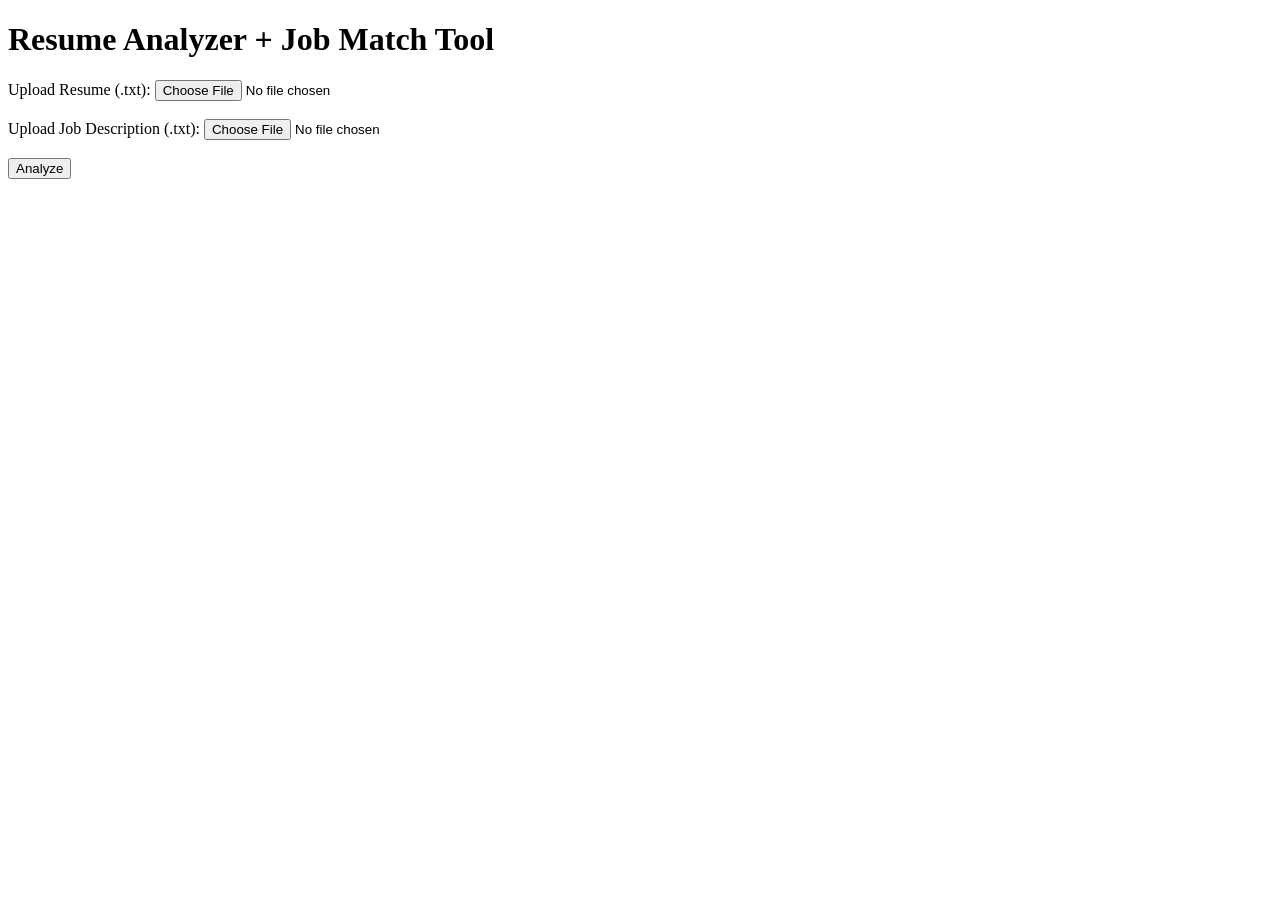
==== templates/index.html @ 1bf7ed00 "Added uploads folder handling for file uploads, also added html for website" ====
<!DOCTYPE html>
<html>
<head>
    <title>Resume Analyzer</title>
</head>
<body>
    <h1>Resume Analyzer + Job Match Tool</h1>

    <form action="/analyze" method="POST" enctype="multipart/form-data">
        <div>
            <label>Upload Resume (.txt):</label>
            <input type="file" name="resume_file" required>
        </div>

        <br>

        <div>
            <label>Upload Job Description (.txt):</label>
            <input type="file" name="job_file" required>
        </div>

        <br>

        <button type="submit">Analyze</button>
    </form>
</body>
</html>
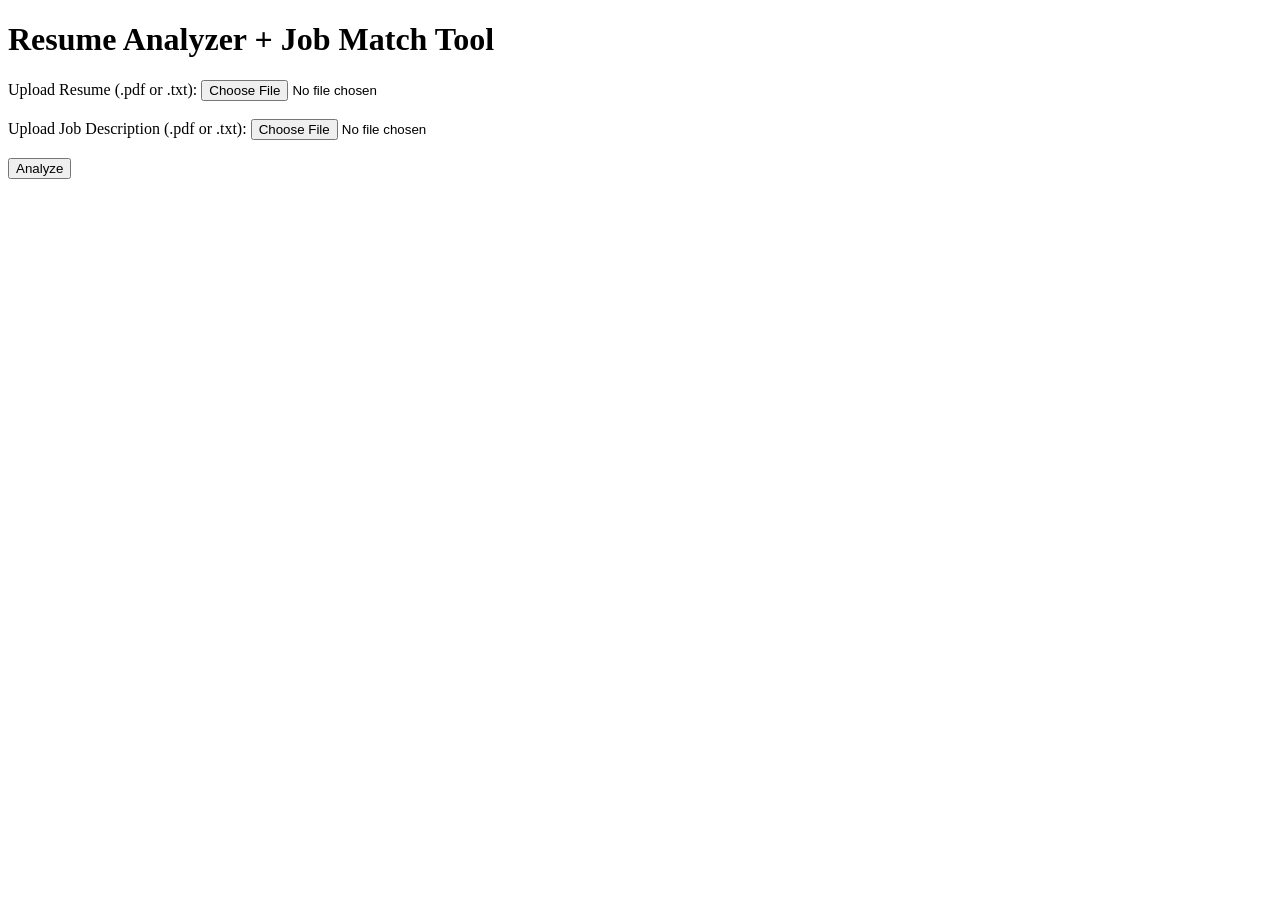
==== commit f425215b: "Added PDF support for file uploads and better backend logic" ====
--- a/templates/index.html
+++ b/templates/index.html
@@ -8,14 +8,13 @@
 
     <form action="/analyze" method="POST" enctype="multipart/form-data">
         <div>
-            <label>Upload Resume (.txt):</label>
+            <label>Upload Resume (.pdf or .txt):</label>
             <input type="file" name="resume_file" required>
         </div>
 
         <br>
-
         <div>
-            <label>Upload Job Description (.txt):</label>
+            <label>Upload Job Description (.pdf or .txt):</label>
             <input type="file" name="job_file" required>
         </div>
 
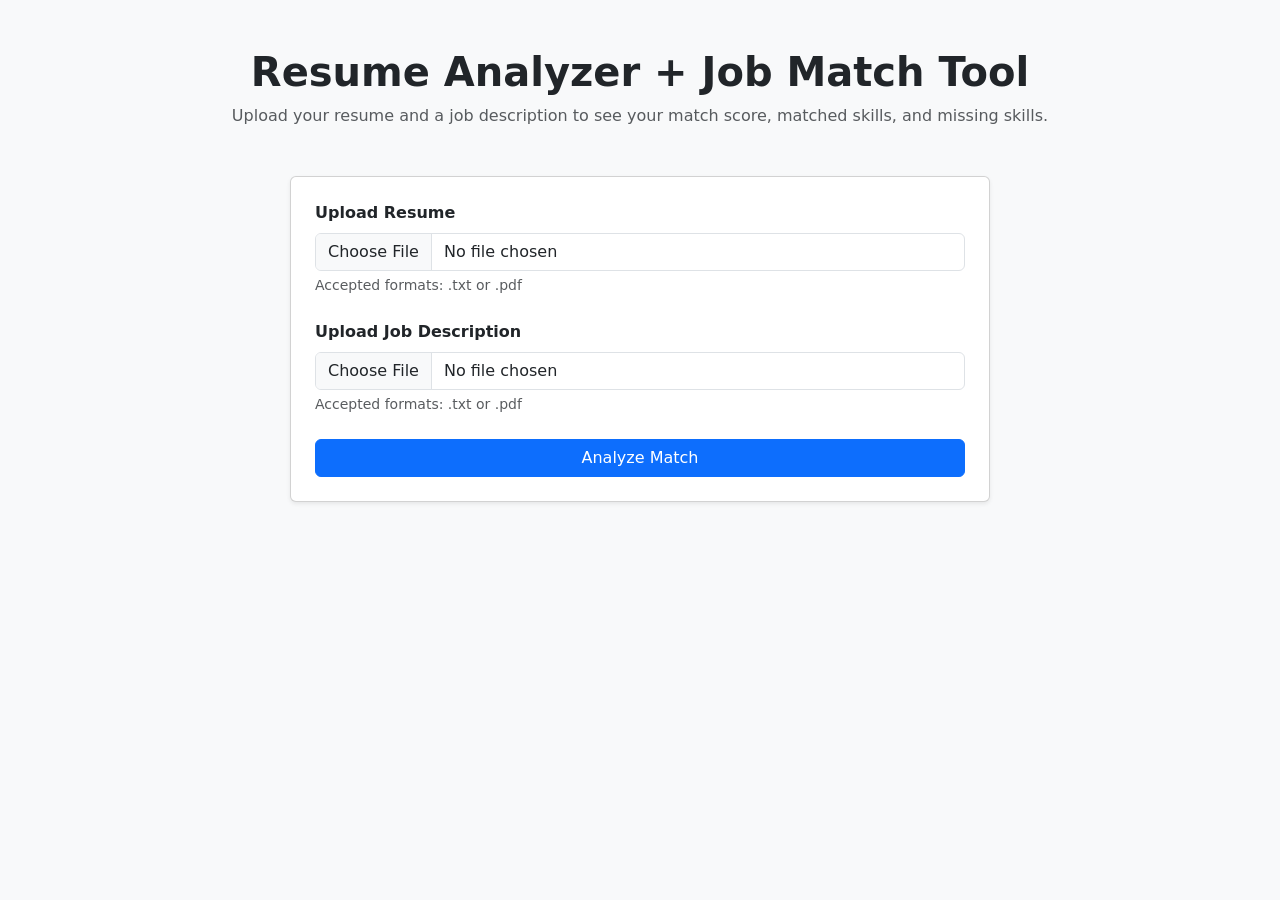
==== commit 782d64e6: "Improved UI with Bootstrap styling" ====
--- a/templates/index.html
+++ b/templates/index.html
@@ -2,25 +2,39 @@
 <html>
 <head>
     <title>Resume Analyzer</title>
+    <link href="https://cdn.jsdelivr.net/npm/bootstrap@5.3.3/dist/css/bootstrap.min.css" rel="stylesheet">
 </head>
-<body>
-    <h1>Resume Analyzer + Job Match Tool</h1>
 
-    <form action="/analyze" method="POST" enctype="multipart/form-data">
-        <div>
-            <label>Upload Resume (.pdf or .txt):</label>
-            <input type="file" name="resume_file" required>
+<body class="bg-light">
+    <div class="container py-5">
+        <div class="text-center mb-5">
+            <h1 class="fw-bold">Resume Analyzer + Job Match Tool</h1>
+            <p class="text-muted">
+                Upload your resume and a job description to see your match score, matched skills, and missing skills.
+            </p>
         </div>
 
-        <br>
-        <div>
-            <label>Upload Job Description (.pdf or .txt):</label>
-            <input type="file" name="job_file" required>
+        <div class="card shadow-sm mx-auto" style="max-width: 700px;">
+            <div class="card-body p-4">
+                <form action="/analyze" method="POST" enctype="multipart/form-data">
+                    <div class="mb-4">
+                        <label class="form-label fw-semibold">Upload Resume</label>
+                        <input type="file" name="resume_file" class="form-control" required>
+                        <div class="form-text">Accepted formats: .txt or .pdf</div>
+                    </div>
+
+                    <div class="mb-4">
+                        <label class="form-label fw-semibold">Upload Job Description</label>
+                        <input type="file" name="job_file" class="form-control" required>
+                        <div class="form-text">Accepted formats: .txt or .pdf</div>
+                    </div>
+
+                    <button type="submit" class="btn btn-primary w-100">
+                        Analyze Match
+                    </button>
+                </form>
+            </div>
         </div>
-
-        <br>
-
-        <button type="submit">Analyze</button>
-    </form>
+    </div>
 </body>
 </html>
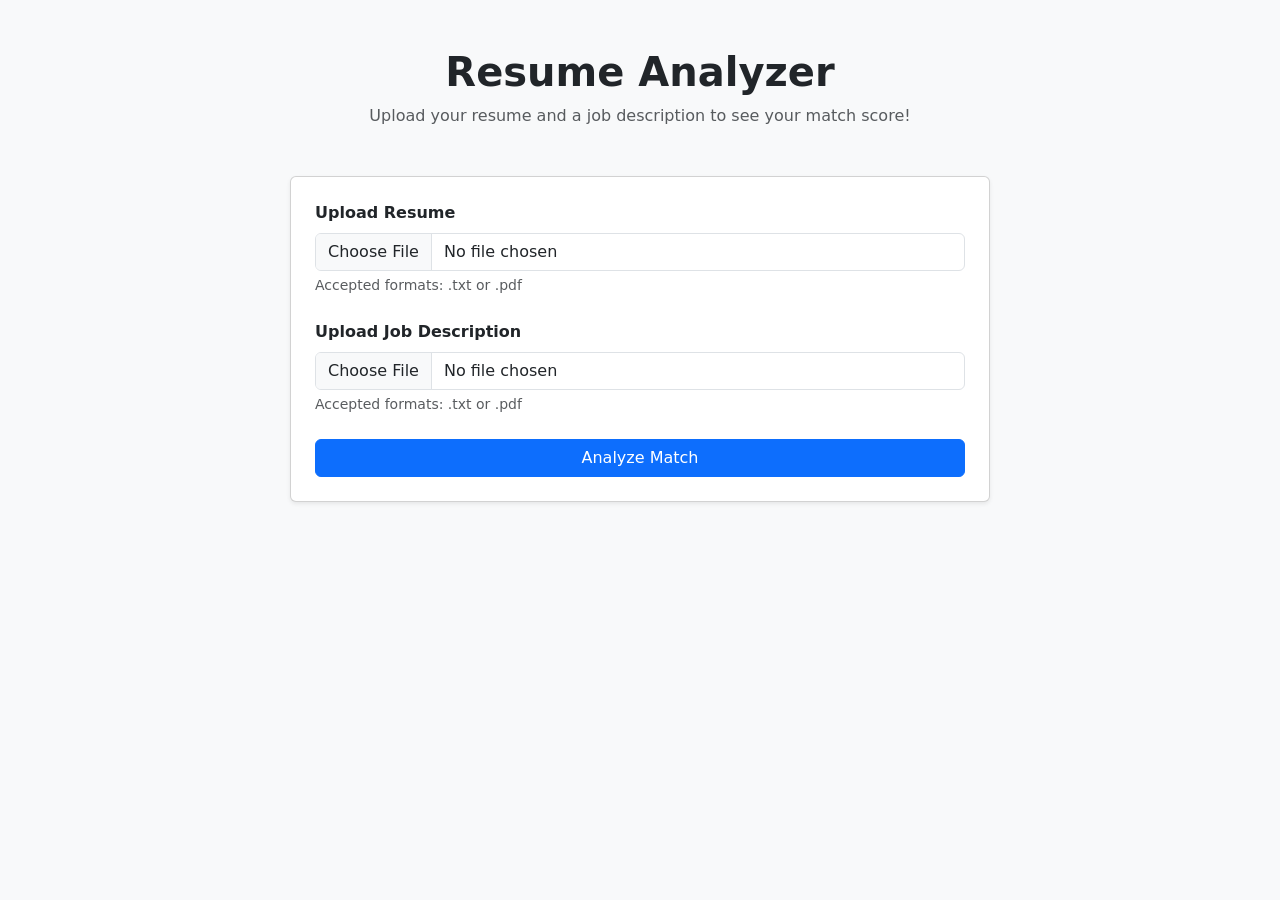
==== commit 589903d0: "Polished website and added custome color theme" ====
--- a/templates/index.html
+++ b/templates/index.html
@@ -3,14 +3,15 @@
 <head>
     <title>Resume Analyzer</title>
     <link href="https://cdn.jsdelivr.net/npm/bootstrap@5.3.3/dist/css/bootstrap.min.css" rel="stylesheet">
+    <link rel="stylesheet" href="{{ url_for('static', filename='style.css') }}">
 </head>
 
 <body class="bg-light">
     <div class="container py-5">
         <div class="text-center mb-5">
-            <h1 class="fw-bold">Resume Analyzer + Job Match Tool</h1>
+            <h1 class="fw-bold">Resume Analyzer</h1>
             <p class="text-muted">
-                Upload your resume and a job description to see your match score, matched skills, and missing skills.
+                Upload your resume and a job description to see your match score!
             </p>
         </div>
 
